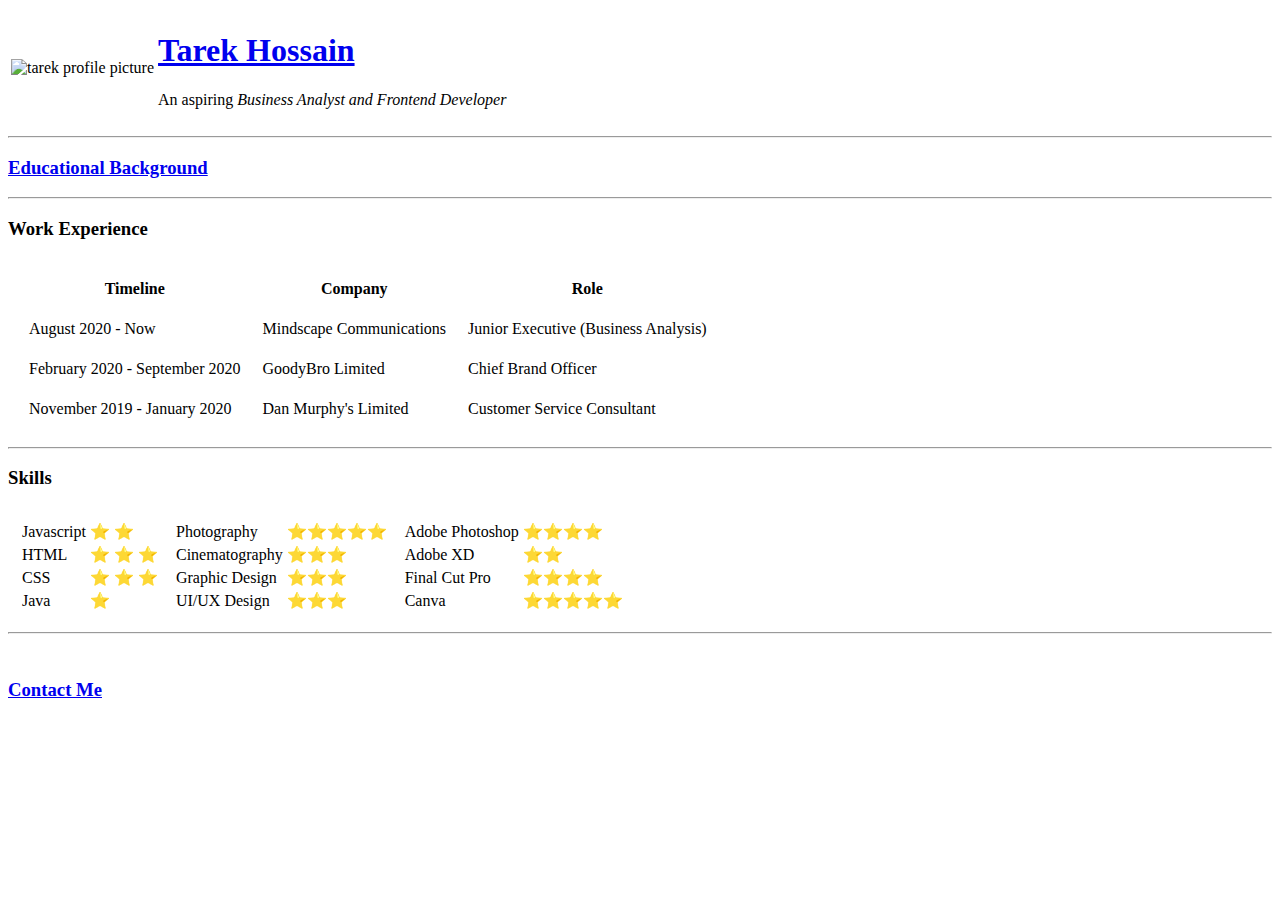
==== index.html @ d61e941c "Rename Index.html to index.html" ====
<!DOCTYPE html>
  <html lang="en" dir="ltr">

  <head>
    <meta charset="utf-8">
    <title> Tarek's Parsonal Site </title>
  </head>

  <body>
    <table>
      <tr>
        <td>
          <img
            src="https://scontent.fdac27-1.fna.fbcdn.net/v/t1.6435-9/s552x414/82338091_1582305198577634_1651546630484131840_n.jpg?_nc_cat=107&ccb=1-5&_nc_sid=174925&_nc_ohc=LYzUpBwKk24AX95X_O1&_nc_ht=scontent.fdac27-1.fna&oh=16ee31965120d81cb01aabaccad9269d&oe=61A54E58"
            alt="tarek profile picture">
        </td>
        <td> <a href="https://www.linkedin.com/in/tarek-hossain/">
            <h1> Tarek Hossain </h1>
          </a>
          <p> An aspiring <em> Business Analyst and Frontend Developer </<em>
          </p>
        </td>
      </tr>
    </table>


    <hr>
    <a href="education.html">
      <h3>Educational Background</h3>
    </a>

    <hr>
    <h3>Work Experience</h3>
    <table cellspacing="20px">
      <thead>
        <tr>
          <th> Timeline </th>
          <th> Company </th>
          <th> Role </th>
        </tr>
      </thead>
      <tbody>
        <tr>
          <td> August 2020 - Now </td>
          <td> Mindscape Communications </td>
          <td> Junior Executive (Business Analysis) </td>
        </tr>
        <tr>
          <td> February 2020 - September 2020 </td>
          <td> GoodyBro Limited </td>
          <td> Chief Brand Officer </td>
        </tr>
        <tr>
          <td> November 2019 - January 2020 </td>
          <td> Dan Murphy's Limited </td>
          <td> Customer Service Consultant </td>
        </tr>
      </tbody>
    </table>
    <hr>
    <h3>Skills</h3>
    <table cellspacing="10">
      <tr>
        <td>
          <table>
            <tr>
              <td>Javascript</td>
              <td>&#11088; &#11088;</td>
            </tr>
            <tr>
              <td>HTML</td>
              <td>&#11088; &#11088; &#11088;</td>
            </tr>
            <tr>
              <td>CSS</td>
              <td>&#11088; &#11088; &#11088;</td>
            </tr>
            <tr>
              <td>Java</td>
              <td>&#11088;</td>
            </tr>

          </table>
        </td>
        <td>
          <table>
            <tr>
              <td>Photography</td>
              <td>⭐️⭐️⭐️⭐️⭐️</td>
            </tr>
            <tr>
              <td>Cinematography</td>
              <td>⭐️⭐️⭐️</td>
            </tr>
            <tr>
              <td>Graphic Design</td>
              <td>⭐️⭐️⭐️</td>
            </tr>
            <tr>
              <td>UI/UX Design</td>
              <td>⭐️⭐️⭐️</td>
            </tr>
          </table>
        </td>
        <td>
          <table>
            <tr>
              <td>Adobe Photoshop</td>
              <td>⭐️⭐️⭐️⭐️</td>
            </tr>
            <tr>
              <td>Adobe XD</td>
              <td>⭐️⭐️</td>
            </tr>
            <tr>
              <td>Final Cut Pro</td>
              <td>⭐️⭐️⭐️⭐️</td>
            </tr>
            <tr>
              <td>Canva</td>
              <td>⭐️⭐️⭐️⭐️⭐️</td>
            </tr>
          </table>
        </td>
      </tr>
    </table>
    <hr>
    <br>
    <a href="contact.html">
      <h3>Contact Me</h3>
    </a>

  </body>


  </html>
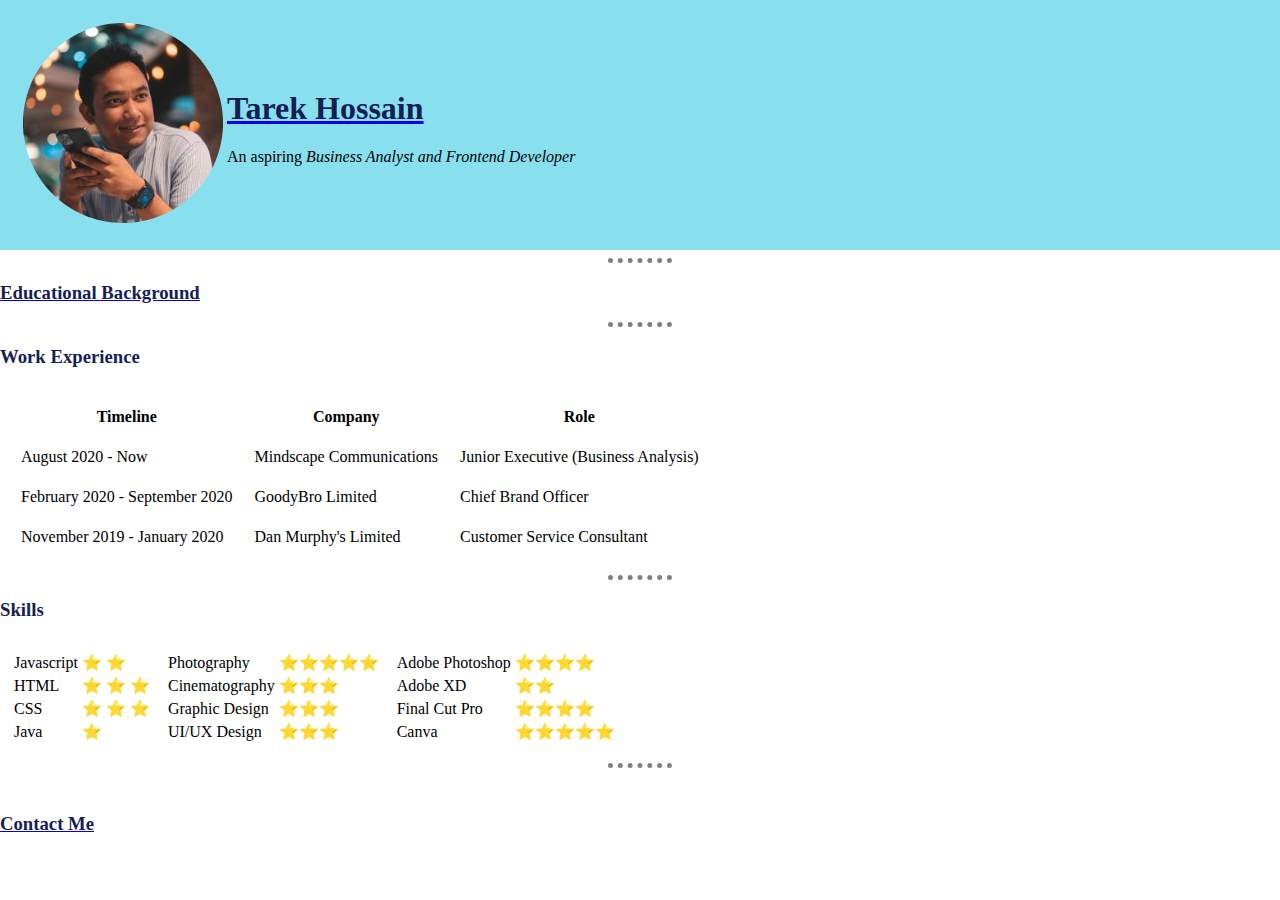
==== commit 2072cb76: "Title Decoration and CSS Connect" ====
--- a/index.html
+++ b/index.html
@@ -4,24 +4,31 @@
   <head>
     <meta charset="utf-8">
     <title> Tarek's Parsonal Site </title>
+    <link rel="stylesheet" href="CSS/style.css">
+    <link rel="icon" href="images/t icon.ico">
+
+
   </head>
 
   <body>
-    <table>
-      <tr>
-        <td>
-          <img
-            src="https://scontent.fdac27-1.fna.fbcdn.net/v/t1.6435-9/s552x414/82338091_1582305198577634_1651546630484131840_n.jpg?_nc_cat=107&ccb=1-5&_nc_sid=174925&_nc_ohc=LYzUpBwKk24AX95X_O1&_nc_ht=scontent.fdac27-1.fna&oh=16ee31965120d81cb01aabaccad9269d&oe=61A54E58"
-            alt="tarek profile picture">
-        </td>
-        <td> <a href="https://www.linkedin.com/in/tarek-hossain/">
-            <h1> Tarek Hossain </h1>
-          </a>
-          <p> An aspiring <em> Business Analyst and Frontend Developer </<em>
-          </p>
-        </td>
-      </tr>
-    </table>
+    <div class="title">
+      <table>
+        <tr>
+          <td>
+            <img
+              src="images/profilepicture.jpeg"
+              alt="tarek profile picture">
+          </td>
+          <td> <a href="https://www.linkedin.com/in/tarek-hossain/">
+              <h1> Tarek Hossain </h1>
+            </a>
+            <p> An aspiring <em> Business Analyst and Frontend Developer </<em>
+            </p>
+          </td>
+        </tr>
+      </table>
+    </div>
+
 
 
     <hr>
--- a/CSS/style.css
+++ b/CSS/style.css
@@ -0,0 +1,20 @@
+body{
+  margin: 0;
+}
+.title{
+  background-color: #88E0EF;
+padding: 20px;
+
+}
+
+hr {
+  border-style: dotted none none none;
+  height: 0;
+  border-width: 5px;
+  border-color: grey;
+  width: 5%;
+
+}
+h1, h3{
+  color: #161E54;
+}
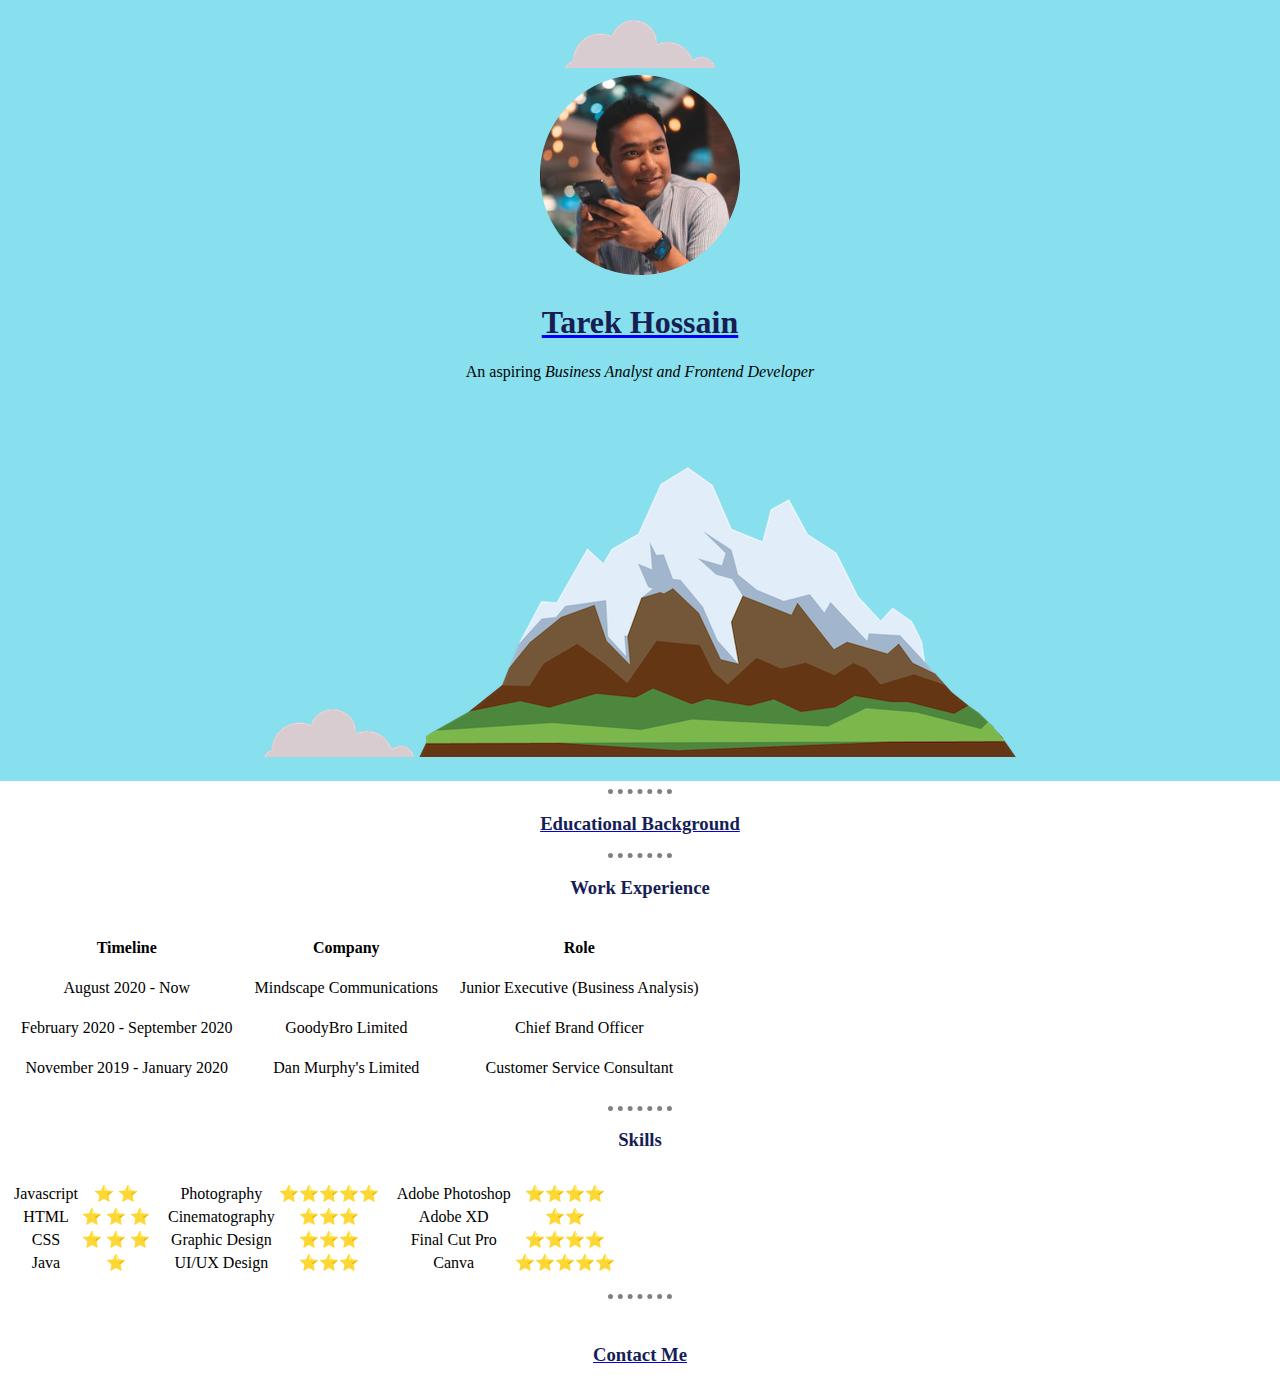
==== commit e61f35a1: "Decoration" ====
--- a/index.html
+++ b/index.html
@@ -12,13 +12,16 @@
 
   <body>
     <div class="title">
-      <table>
+      <img src="images/cloud.png" alt="cloud-img">
+      <table id="introtable">
         <tr>
           <td>
             <img
               src="images/profilepicture.jpeg"
               alt="tarek profile picture">
           </td>
+        </tr>
+        <tr>
           <td> <a href="https://www.linkedin.com/in/tarek-hossain/">
               <h1> Tarek Hossain </h1>
             </a>
@@ -27,6 +30,9 @@
           </td>
         </tr>
       </table>
+      <img src="images/cloud.png" alt="cloud-img">
+      <img src="images/mountain.png" alt="cloud-img">
+
     </div>
 
 
--- a/CSS/style.css
+++ b/CSS/style.css
@@ -1,10 +1,15 @@
-body{
+body {
   margin: 0;
+  text-align: center;
 }
-.title{
+
+.title {
   background-color: #88E0EF;
-padding: 20px;
+  padding: 20px;
+}
 
+#introtable {
+  margin: 0 auto;
 }
 
 hr {
@@ -13,8 +18,8 @@
   border-width: 5px;
   border-color: grey;
   width: 5%;
+}
 
-}
-h1, h3{
+h1, h3 {
   color: #161E54;
 }
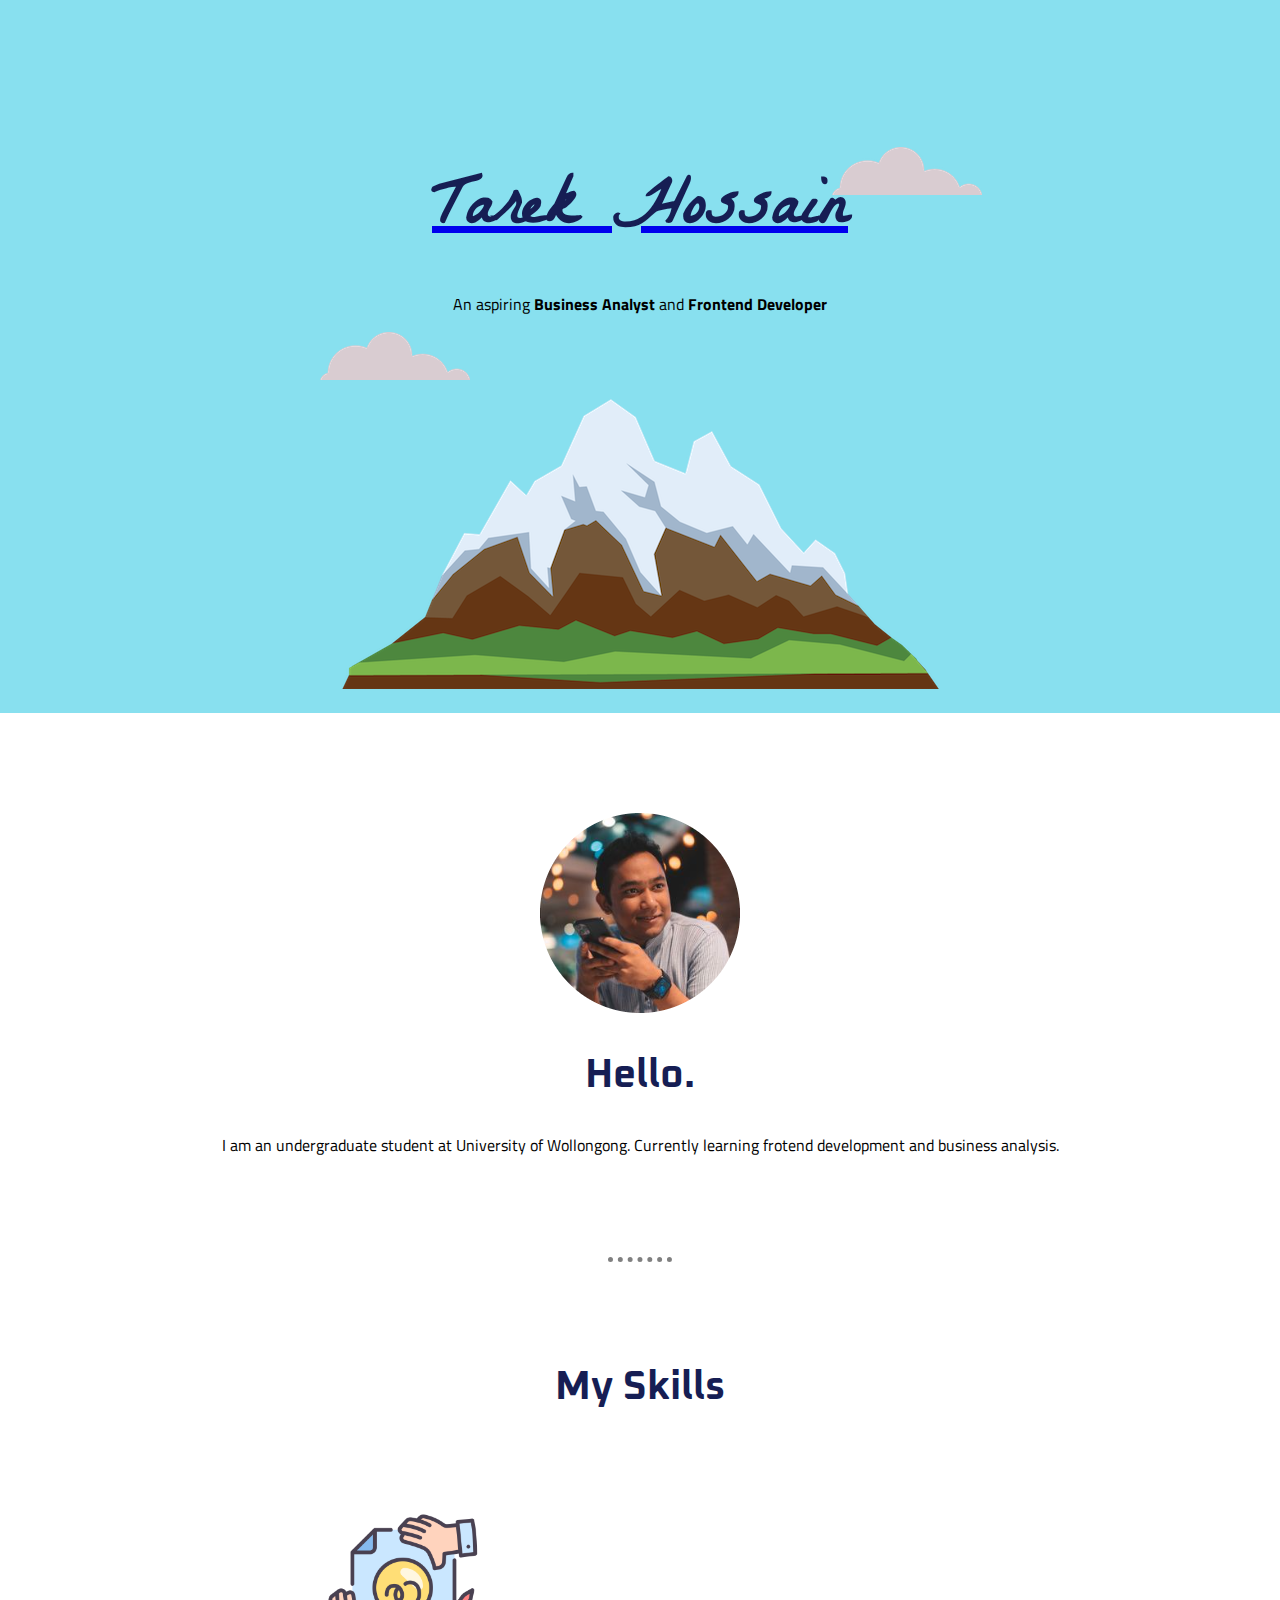
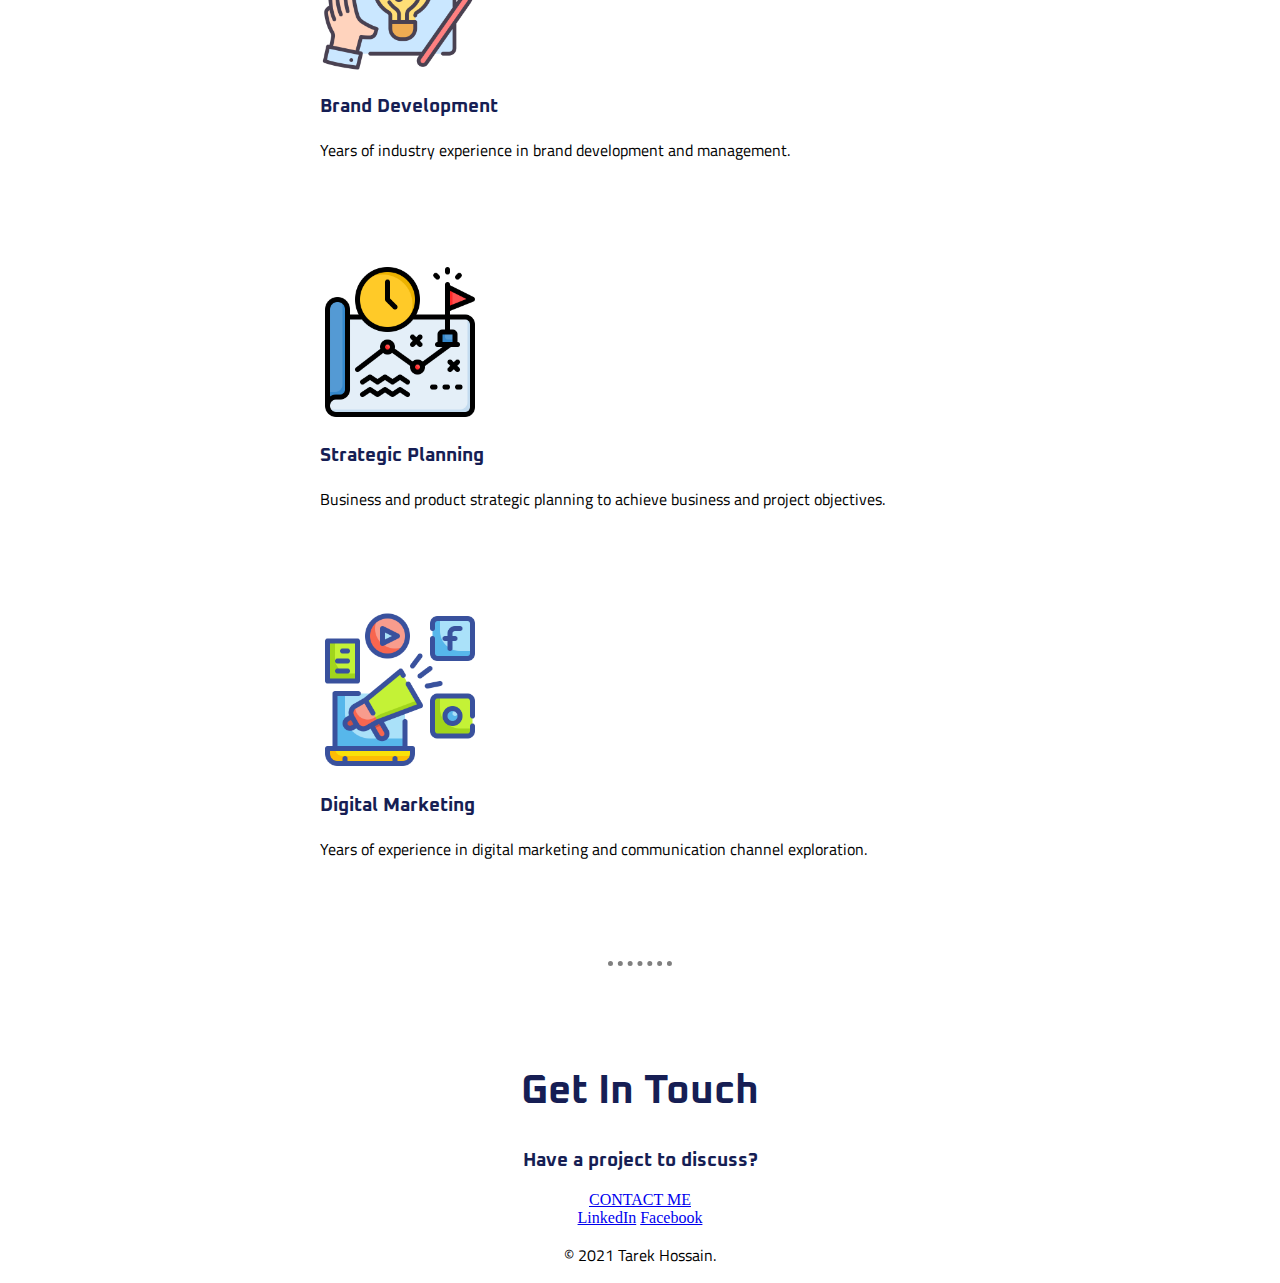
==== commit 61edcb1b: "correction" ====
--- a/index.html
+++ b/index.html
@@ -6,38 +6,69 @@
     <title> Tarek's Parsonal Site </title>
     <link rel="stylesheet" href="CSS/style.css">
     <link rel="icon" href="images/t icon.ico">
-
-
+    <link rel="preconnect" href="https://fonts.googleapis.com">
+    <link rel="preconnect" href="https://fonts.gstatic.com" crossorigin>
+    <link href="https://fonts.googleapis.com/css2?family=La+Belle+Aurore&family=Oxanium:wght@500&family=Titillium+Web:wght@300&display=swap" rel="stylesheet">
   </head>
 
   <body>
-    <div class="title">
-      <img src="images/cloud.png" alt="cloud-img">
-      <table id="introtable">
-        <tr>
-          <td>
-            <img
-              src="images/profilepicture.jpeg"
-              alt="tarek profile picture">
-          </td>
-        </tr>
-        <tr>
-          <td> <a href="https://www.linkedin.com/in/tarek-hossain/">
-              <h1> Tarek Hossain </h1>
-            </a>
-            <p> An aspiring <em> Business Analyst and Frontend Developer </<em>
-            </p>
-          </td>
-        </tr>
-      </table>
-      <img src="images/cloud.png" alt="cloud-img">
+    <div class="top-container">
+      <img class="top-cloud" src="images/cloud.png" alt="cloud-img">
+      <a href="https://www.linkedin.com/in/tarek-hossain/">
+        <h1> Tarek Hossain </h1>
+      </a>
+      <p> An aspiring <strong> Business Analyst </strong> and <strong> Frontend Developer </strong>
+      </p>
+
+
+      <img class="bottom-cloud" src="images/cloud.png" alt="cloud-img">
       <img src="images/mountain.png" alt="cloud-img">
 
     </div>
+    <div class="middle-container">
+      <div class="profile">
+        <img src="images/profilepicture.jpeg" alt="profile-img">
+        <h2>Hello.</h2>
+        <p>I am an undergraduate student at University of Wollongong. Currently learning frotend development and business analysis.</p>
+      </div>
+      <hr>
+      <div class="skills">
+        <h2>My Skills</h2>
+        <div class="skill-row">
+          <img class="skillsicon brand" src="images/brand.png" alt="brand-icon">
+          <h3>Brand Development</h3>
+          <p>Years of industry experience in brand development and management.</p>
+        </div>
+        <div class="skill-row">
+          <img class="skillsicon planning" src="images/planning.png" alt="planning-icon">
+          <h3>Strategic Planning</h3>
+          <p>Business and product strategic planning to achieve business and project objectives.</p>
+        </div>
+        <div class="skill-row">
+          <img class="skillsicon dmarketing" src="images/dmarketing.png" alt="dmarketing-icon">
+          <h3>Digital Marketing</h3>
+          <p>Years of experience in digital marketing and communication channel exploration.</p>
+        </div>
+      </div>
+      <hr>
+      <div class="contact-me">
+        <h2>Get In Touch</h2>
+        <h3>Have a project to discuss?</h3>
+        <a class="btn" href="mailto:tarekhossain12@gmail.com">CONTACT ME</a>
+      </div>
+    </div>
 
 
+    <div class="bottom-container">
+      <a class="footer-link" href="https://www.linkedin.com/in/tarek-hossain/">LinkedIn</a>
+      <a class="footer-link" href="https://www.facebook.com/trk.hossain12/">Facebook</a>
+      <p>© 2021 Tarek Hossain.</p>
+    </div>
 
-    <hr>
+
+    <!-- <img src="images/profilepicture.jpeg" alt="tarek profile picture"> -->
+
+    <!-- <hr>
     <a href="education.html">
       <h3>Educational Background</h3>
     </a>
@@ -141,7 +172,7 @@
     <br>
     <a href="contact.html">
       <h3>Contact Me</h3>
-    </a>
+    </a> -->
 
   </body>
 
--- a/CSS/style.css
+++ b/CSS/style.css
@@ -3,13 +3,11 @@
   text-align: center;
 }
 
-.title {
+.top-container {
   background-color: #88E0EF;
   padding: 20px;
-}
-
-#introtable {
-  margin: 0 auto;
+  padding-top: 100px;
+  position: relative;
 }
 
 hr {
@@ -18,8 +16,51 @@
   border-width: 5px;
   border-color: grey;
   width: 5%;
+  margin: 100px auto;
 }
 
-h1, h3 {
+h1 {
+  color: #161E54;
+  font-size: 70px;
+  font-family: 'La Belle Aurore', cursive;
+  margin-bottom: 0;
+}
+
+h2{
+  font-family: 'Oxanium', cursive;
+  color: #161E54;
+  font-size: 40px;
+}
+
+h3 {
+  font-family: 'Oxanium', cursive;
   color: #161E54;
 }
+
+.bottom-cloud {
+  position: absolute;
+  left: 25%;
+}
+
+.top-cloud {
+  position: absolute;
+  left: 65%;
+}
+
+p {
+  font-family: 'Titillium Web', sans-serif;
+}
+
+.skill-row {
+  width: 50%;
+  text-align: left;
+  margin: 100px auto;
+}
+
+.skillsicon{
+  width: 25%;
+}
+
+.profile{
+  margin-top: 100px;
+}
